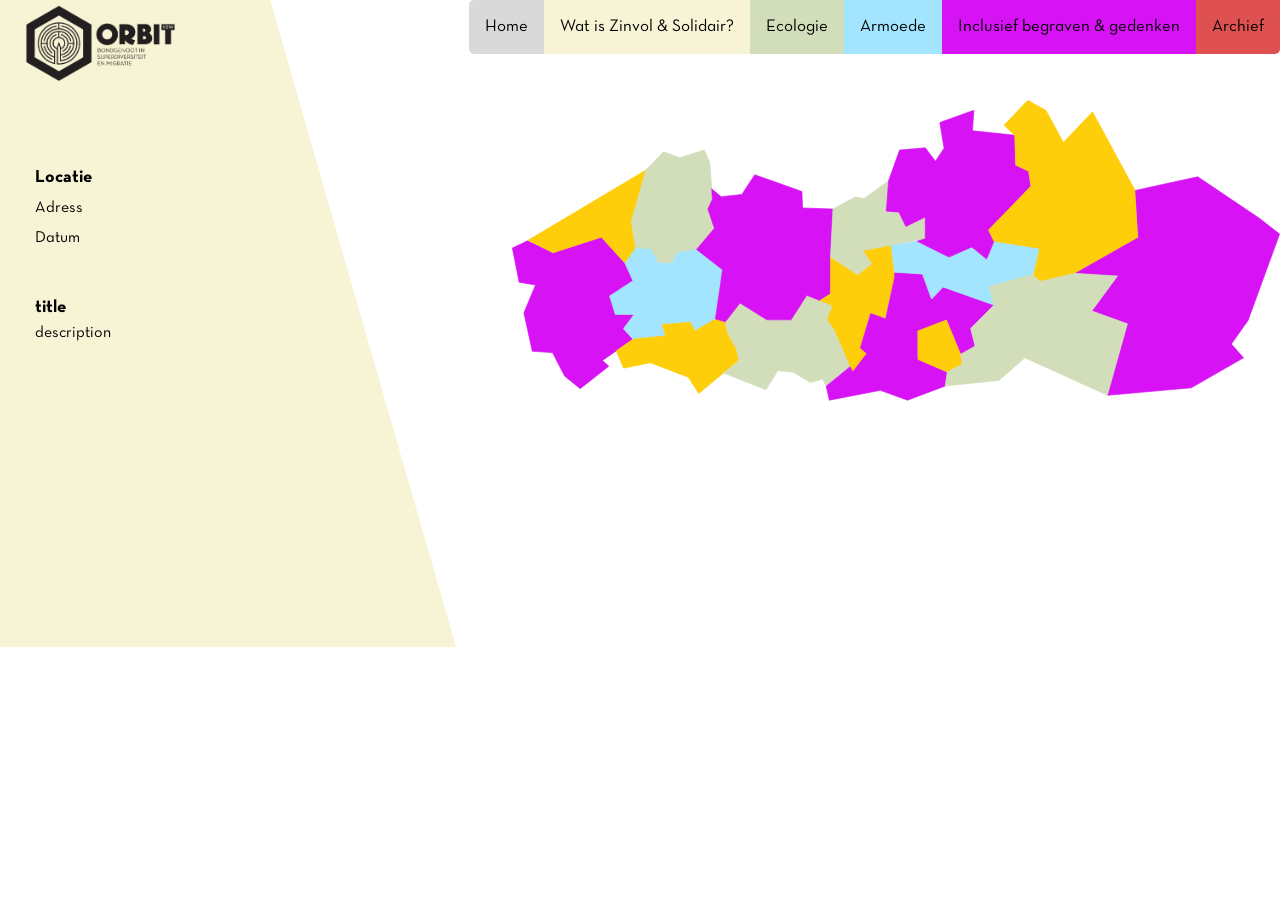
==== archief.html @ 5e09fa33 "Change active page" ====
<!doctype html>
<html lang="en">
	<head>
		<meta charset="UTF-8" />
		<meta name="viewport" content="width=device-width, initial-scale=1.0" />
		<link rel="stylesheet" href="style/style.css" />
		<script src="archief.js" defer></script>
		<title>Orbit Archief</title>
	</head>
	<body>
		<nav class="nav">
			<div class="logo">
				<a href="index.html"><img src="assets/logo.png" /></a>
			</div>
			<a id="home" href="index.html">Home</a>
			<a href="zinvol.html" id="zinvol">Wat is Zinvol & Solidair?</a>
			<a href="ecologie.html" id="ecologie">Ecologie</a>
			<a href="armoede.html" id="armoede">Armoede</a>
			<a href="begraven.html" id="begraven">Inclusief begraven & gedenken</a>
			<a class="active" href="archief.html" id="archief">Archief</a>
		</nav>
		<div class="mapContainer">
			<div class="mapOverlay">
				<h2 id="mapLocation">Locatie</h2>
				<p id="mapAddress">Adress</p>
				<p id="mapDate">Datum</p>
				<h2 id="mapTitle">title</h2>
				<p id="mapDescription">description</p>
				<svg xmlns="http://www.w3.org/2000/svg" width="456" height="647" viewBox="0 0 456 647" fill="none">
					<path id="themeColor" d="M456 647L270.18 0H-61V647H456Z" fill="#F7F4D5" />
				</svg>
			</div>
			<div class="map">
				<?xml version="1.0" encoding="UTF-8"?>
				<svg id="_Layer_" data-name="&amp;lt;Layer&amp;gt;" xmlns="http://www.w3.org/2000/svg" viewBox="0 0 1159.63 453.77">
					<defs></defs>
					<line class="cls-3" x1="184.4" y1="361.15" x2="190.48" y2="368.72" />
					<path
						class="cls-2"
						d="M.57,223.66c7.57-3.66,15.15-7.32,22.72-10.98l38.81,18.13,72.77-23.74,35.74,39.32,12.51,27.83-35.74,21.7,8.68,27.83h28.34l-16.6,22.21,14.81,15.19-45.96,32.04,9.45,8.68-43.15,33.96-23.49-18.89-18.38-35.49-30.38-2.04-12.77-57.96,17.62-42.13-24.77-4.09L.57,223.66Z"
					/>
					<polygon
						class="cls-4"
						points="201.76 105.96 24.31 211.66 62.1 230.81 134.86 207.06 170.61 246.38 186.95 225.6 180.05 182.3 201.76 105.96"
					/>
					<polyline
						id="IA3"
						data-location="Brugge"
						data-address="Hof van Watervliet, Oude burg 27"
						data-date="24 april 2024, 19u"
						data-title="leerdebat: vertrouwen en participatie in de superdiverse migratiesamenleving"
						data-description="Hoe kunnen we het vertrouwen en participatie in de superdiverse samenleving versterken? Politici, getuigen en experten gaan in gesprek op dit leerdebat. Na de verkiezingen in 2024 publiceerde."
						class="cls-5"
						points="201.76 105.96 228.82 78.13 253.33 87.32 290.35 75.32 298.78 94.72 302.61 149.87 295.71 164.68 305.67 193.79 278.61 225.6 249.25 231.06 242.1 246.38 221.42 247.66 209.16 225.6 186.72 224.17 180.05 182.3"
					/>
					<polygon
						class="cls-1"
						points="307.2 330.64 275.8 348.77 269.42 335.49 226.27 339.06 232.14 355.92 182.61 361.15 168.5 345.02 184.4 323.75 156.05 323.75 147.37 295.92 182.6 273.06 170.61 246.38 186.72 224.17 209.16 225.6 219.21 243.68 220.71 246.38 242.1 246.38 249.25 231.06 278.61 225.6 317.93 256.34 307.2 330.64"
					/>
					<polygon
						class="cls-4"
						points="226.27 339.06 269.42 335.49 275.8 348.77 307.2 330.64 322.27 334.72 325.08 350.81 338.86 376.09 341.93 393.45 281.93 443.23 266.1 418.47 208.91 396.77 168.57 404.94 157.33 378.78 182.61 361.15 232.14 355.92 226.27 339.06"
					/>
					<polygon
						class="cls-5"
						points="322.27 334.72 325.08 350.81 338.86 376.09 342.95 393.7 319.41 412.13 383.29 437.36 401.42 408.77 424.14 410.81 450.69 426.64 468.82 421.28 474.44 432.26 510.44 401.62 489.5 350.81 476.48 330.64 485.67 311.23 445.08 294.89 421.33 331.92 384.82 331.92 344.23 306.64 322.27 334.72"
					/>
					<polyline
						class="cls-2"
						points="301.49 133.7 302.61 149.87 295.71 164.68 305.67 193.79 278.61 225.6 317.93 256.34 307.2 330.64 322.27 334.72 344.23 306.64 384.82 331.92 421.33 331.92 445.08 294.89 464.91 302.88 480.91 292.66 480.91 237.87 484.65 164.68 438.69 162.98 437.67 138.13 366.52 112.94 347.12 142.55 316.48 145.96"
					/>
					<polygon
						class="cls-5"
						points="484.65 164.68 518.61 146.3 531.88 148.85 568.65 121.79 565.08 169.53 584.48 170.81 594.69 190.98 624.05 176.68 624.05 209.62 531.12 228.26 544.4 247.4 521.93 265.02 480.91 237.87 484.65 164.68"
					/>
					<polygon
						class="cls-4"
						points="480.91 237.87 521.93 265.02 544.4 247.4 531.12 228.26 572.41 219.98 577.84 267.58 563.03 328.85 540.31 322.21 526.01 374.55 535.71 382.72 514.52 410.81 501.55 380.05 487.46 347.65 476.48 330.64 484.48 310.76 464.91 302.88 480.91 292.66 480.91 237.87"
					/>
					<path
						class="cls-2"
						d="M577.84,267.58v-7.4l41.87,2.55,13.79,37.79,17.36-18.13,76.85,27.32-35.23,35.49,6.13,26.55-21.19,12.26-21.45-51.83-43.15,16.6s-.51,43.15.26,42.89,44.17,19.15,44.17,19.15l-3.06,20.94-56.94,21.45-41.11-14.81-76.85,14.81-4.85-20.94,36-29.62,4.09,8.17,21.19-28.09-9.7-8.17,15.35-52.03,22.7,7.61,13.79-62.55Z"
					/>
					<polygon
						class="cls-1"
						points="572.41 219.98 577.84 260.17 619.71 262.72 633.5 300.51 650.86 282.38 727.71 309.7 720.31 282.13 787.2 263.23 796.91 224.17 727.71 213.19 718.01 241.28 694.27 221.87 659.8 237.19 611.8 213.19 572.41 219.98"
					/>
					<polygon
						class="cls-2"
						points="568.65 121.79 565.19 167.97 584.25 169.4 594.69 190.98 624.05 176.68 624.05 209.62 611.8 213.19 659.8 237.19 694.27 221.87 716.77 240.27 727.71 213.19 719.54 196.34 782.86 130.72 780.05 107.49 759.88 98.04 759.12 53.11 695.29 46.47 697.33 15.58 646.01 33.96 652.4 72.77 639.37 92.43 624.05 72.26 585.25 75.58 568.65 121.79"
					/>
					<polygon class="cls-4" points="612.82 348.77 655.97 332.17 677.03 383.08 679.97 399.06 657.25 410.81 613.08 391.66 612.82 348.77" />
					<path
						class="cls-4"
						d="M759.12,53.11l-16.09-15.06S779.03-.25,779.29.51s26.81,15.06,26.81,15.06l26.55,48.51,43.91-46.21,64.34,118.72,4.6,71.49-94.47,53.36-54.13,12.77-9.45-9.45,9.45-40.6-69.19-10.98-8.17-16.85,64.34-66.38-3.83-22.47-19.22-9-1.71-45.38Z"
					/>
					<polyline
						class="cls-2"
						points="940.91 136.6 1035.46 116 1129.08 178.98 1159.03 202.47 1111.37 332.85 1086.18 368.6 1104.57 389.36 1025.59 434.64 898.95 445.87 929.25 337.96 875.46 318.55 914.27 265.79 851.03 261.45 945.5 208.09"
					/>
					<polygon
						class="cls-5"
						points="796.91 274.21 849.53 261.8 914.27 265.79 875.46 318.55 929.25 337.96 898.95 445.87 774.35 389.36 735.2 423.4 654.18 431.75 657.25 410.81 679.97 399.06 677.42 384 699.63 371.49 692.48 345.19 727.71 309.7 720.31 282.13 785.8 263.11 796.91 274.21"
					/>
				</svg>
			</div>
		</div>
	</body>
</html>
---- style/style.css ----
@import url("global.css");
@import url("typo.css");
@import url("slideshow.css");
@import url("navigation.css");
@import url("form.css");
@import url("archief.css");
@import url("topics.css");
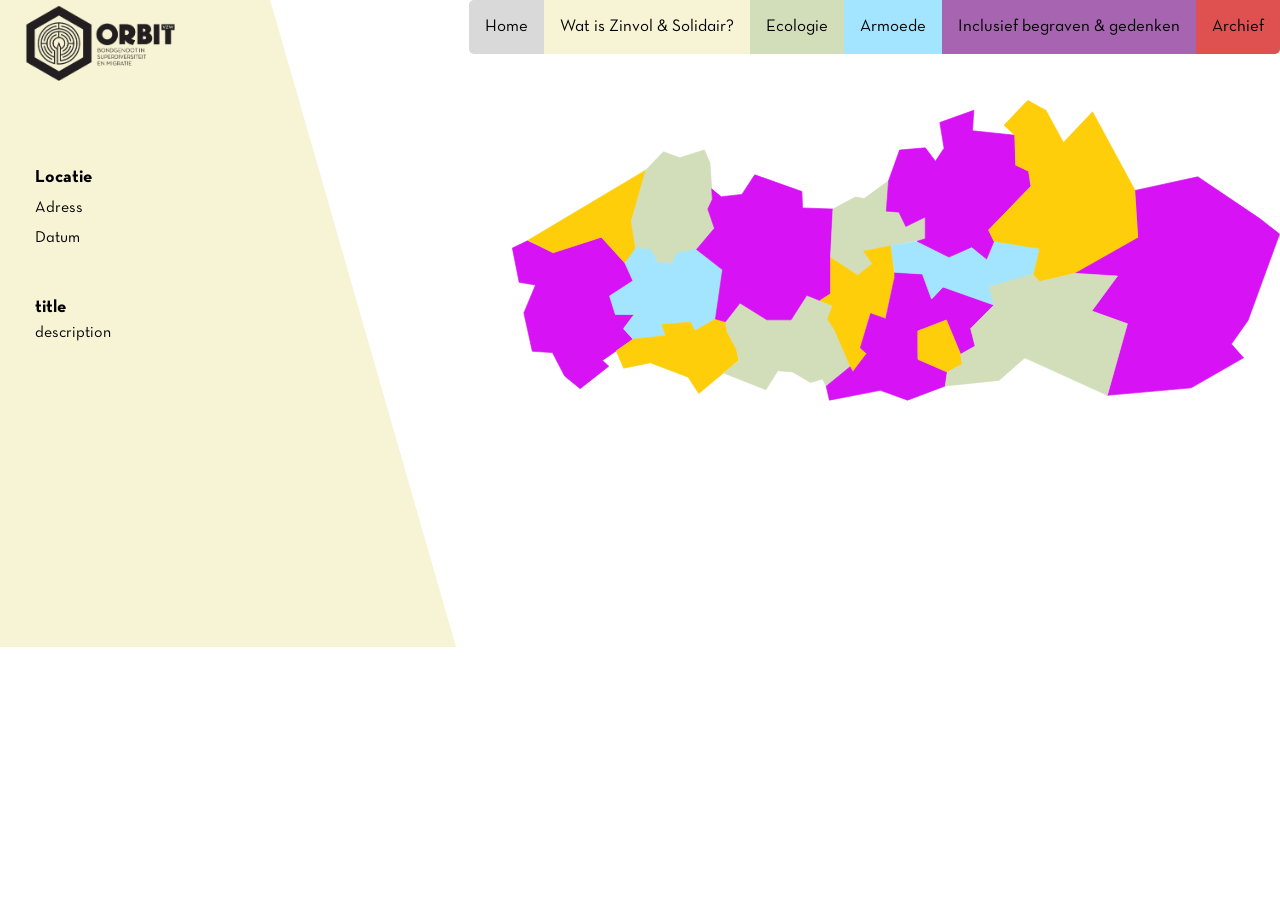
==== commit 8431ab1f: "map done" ====
--- a/archief.html
+++ b/archief.html
@@ -3,9 +3,13 @@
 	<head>
 		<meta charset="UTF-8" />
 		<meta name="viewport" content="width=device-width, initial-scale=1.0" />
+		<title>Orbit Archief</title>
 		<link rel="stylesheet" href="style/style.css" />
 		<script src="archief.js" defer></script>
-		<title>Orbit Archief</title>
+		<link rel="apple-touch-icon" sizes="180x180" href="favicon_io/apple-touch-icon.png" />
+		<link rel="icon" type="image/png" sizes="32x32" href="favicon_io/favicon-32x32.png" />
+		<link rel="icon" type="image/png" sizes="16x16" href="favicon_io/favicon-16x16.png" />
+		<link rel="manifest" href="favicon_io/site.webmanifest" />
 	</head>
 	<body>
 		<nav class="nav">
@@ -30,76 +34,170 @@
 					<path id="themeColor" d="M456 647L270.18 0H-61V647H456Z" fill="#F7F4D5" />
 				</svg>
 			</div>
+			<!--Parts of the map that have an event have the 'clickableEvent' class so its clickable and has a hover effect-->
 			<div class="map">
 				<?xml version="1.0" encoding="UTF-8"?>
 				<svg id="_Layer_" data-name="&amp;lt;Layer&amp;gt;" xmlns="http://www.w3.org/2000/svg" viewBox="0 0 1159.63 453.77">
 					<defs></defs>
 					<line class="cls-3" x1="184.4" y1="361.15" x2="190.48" y2="368.72" />
 					<path
+						data-location="Nog geen event"
+						data-address=""
+						data-date=""
+						data-title=""
+						data-description=""
+						data-color="#d712f5"
 						class="cls-2"
 						d="M.57,223.66c7.57-3.66,15.15-7.32,22.72-10.98l38.81,18.13,72.77-23.74,35.74,39.32,12.51,27.83-35.74,21.7,8.68,27.83h28.34l-16.6,22.21,14.81,15.19-45.96,32.04,9.45,8.68-43.15,33.96-23.49-18.89-18.38-35.49-30.38-2.04-12.77-57.96,17.62-42.13-24.77-4.09L.57,223.66Z"
 					/>
 					<polygon
 						class="cls-4"
+						data-location="Nog geen event"
+						data-address=""
+						data-date=""
+						data-description=""
+						data-title=""
+						data-color="#ffce0a"
 						points="201.76 105.96 24.31 211.66 62.1 230.81 134.86 207.06 170.61 246.38 186.95 225.6 180.05 182.3 201.76 105.96"
 					/>
 					<polyline
-						id="IA3"
 						data-location="Brugge"
 						data-address="Hof van Watervliet, Oude burg 27"
 						data-date="24 april 2024, 19u"
 						data-title="leerdebat: vertrouwen en participatie in de superdiverse migratiesamenleving"
+						data-color="#d1deb9"
 						data-description="Hoe kunnen we het vertrouwen en participatie in de superdiverse samenleving versterken? Politici, getuigen en experten gaan in gesprek op dit leerdebat. Na de verkiezingen in 2024 publiceerde."
+						class="cls-5 clickableEvent"
+						points="201.76 105.96 228.82 78.13 253.33 87.32 290.35 75.32 298.78 94.72 302.61 149.87 295.71 164.68 305.67 193.79 278.61 225.6 249.25 231.06 242.1 246.38 221.42 247.66 209.16 225.6 186.72 224.17 180.05 182.3"
+					/>
+					<polygon
+						class="cls-1"
+						data-location="Nog geen event"
+						data-address=""
+						data-date=""
+						data-title=""
+						data-description=""
+						data-color="#a3e5ff"
+						points="307.2 330.64 275.8 348.77 269.42 335.49 226.27 339.06 232.14 355.92 182.61 361.15 168.5 345.02 184.4 323.75 156.05 323.75 147.37 295.92 182.6 273.06 170.61 246.38 186.72 224.17 209.16 225.6 219.21 243.68 220.71 246.38 242.1 246.38 249.25 231.06 278.61 225.6 317.93 256.34 307.2 330.64"
+					/>
+					<polygon
+						class="cls-4"
+						data-location="Nog geen event"
+						data-address=""
+						data-date=""
+						data-title=""
+						data-description=""
+						data-color="#ffce0a"
+						points="226.27 339.06 269.42 335.49 275.8 348.77 307.2 330.64 322.27 334.72 325.08 350.81 338.86 376.09 341.93 393.45 281.93 443.23 266.1 418.47 208.91 396.77 168.57 404.94 157.33 378.78 182.61 361.15 232.14 355.92 226.27 339.06"
+					/>
+					<polygon
 						class="cls-5"
-						points="201.76 105.96 228.82 78.13 253.33 87.32 290.35 75.32 298.78 94.72 302.61 149.87 295.71 164.68 305.67 193.79 278.61 225.6 249.25 231.06 242.1 246.38 221.42 247.66 209.16 225.6 186.72 224.17 180.05 182.3"
-					/>
-					<polygon
-						class="cls-1"
-						points="307.2 330.64 275.8 348.77 269.42 335.49 226.27 339.06 232.14 355.92 182.61 361.15 168.5 345.02 184.4 323.75 156.05 323.75 147.37 295.92 182.6 273.06 170.61 246.38 186.72 224.17 209.16 225.6 219.21 243.68 220.71 246.38 242.1 246.38 249.25 231.06 278.61 225.6 317.93 256.34 307.2 330.64"
-					/>
-					<polygon
+						data-location="Nog geen event"
+						data-address=""
+						data-date=""
+						data-title=""
+						data-description=""
+						data-color="#d1deb9"
+						points="322.27 334.72 325.08 350.81 338.86 376.09 342.95 393.7 319.41 412.13 383.29 437.36 401.42 408.77 424.14 410.81 450.69 426.64 468.82 421.28 474.44 432.26 510.44 401.62 489.5 350.81 476.48 330.64 485.67 311.23 445.08 294.89 421.33 331.92 384.82 331.92 344.23 306.64 322.27 334.72"
+					/>
+					<polyline
+						class="cls-2 clickableEven"
+						data-location="Gent"
+						data-address="Biezekapelstraat 2"
+						data-date="23 april 2025"
+						data-title="De kracht van mystiek"
+						data-description="lezingen en getuigenissen van: Sinem Cakir, Kamel Bouzaiani, prof. Jhn Arblaster, vader Dominique Verbeke, pater Paul De Bois + een panelgesprek "
+						data-color="#d712f5"
+						points="301.49 133.7 302.61 149.87 295.71 164.68 305.67 193.79 278.61 225.6 317.93 256.34 307.2 330.64 322.27 334.72 344.23 306.64 384.82 331.92 421.33 331.92 445.08 294.89 464.91 302.88 480.91 292.66 480.91 237.87 484.65 164.68 438.69 162.98 437.67 138.13 366.52 112.94 347.12 142.55 316.48 145.96"
+					/>
+					<polygon
+						class="cls-5"
+						data-location="Nog geen event"
+						data-address=""
+						data-date=""
+						data-title=""
+						data-description=""
+						data-color="#d1deb9"
+						points="484.65 164.68 518.61 146.3 531.88 148.85 568.65 121.79 565.08 169.53 584.48 170.81 594.69 190.98 624.05 176.68 624.05 209.62 531.12 228.26 544.4 247.4 521.93 265.02 480.91 237.87 484.65 164.68"
+					/>
+					<polygon
+						class="cls-4 clickableEvent"
+						data-location="Dendermonde"
+						data-address="Kerkstraat 111, 9200 Dendermonde"
+						data-date="22 november 2025"
+						data-title="vier vrede: hoe kunnen we in dendermonde bouwen aan vrede?"
+						data-description="breng een voorwerp mee dat je kracht en hoop geeft: een voorwerp uit je levensbeschouwelijke pf culturele traditie, een foto van iemand die je kracht geeft, een gedicht, een boek, een geluksbrenger"
+						data-color="#ffce0a"
+						points="480.91 237.87 521.93 265.02 544.4 247.4 531.12 228.26 572.41 219.98 577.84 267.58 563.03 328.85 540.31 322.21 526.01 374.55 535.71 382.72 514.52 410.81 501.55 380.05 487.46 347.65 476.48 330.64 484.48 310.76 464.91 302.88 480.91 292.66 480.91 237.87"
+					/>
+					<path
+						class="cls-2"
+						data-location="Nog geen event"
+						data-address=""
+						data-date=""
+						data-title=""
+						data-description=""
+						data-color="#d712f5"
+						d="M577.84,267.58v-7.4l41.87,2.55,13.79,37.79,17.36-18.13,76.85,27.32-35.23,35.49,6.13,26.55-21.19,12.26-21.45-51.83-43.15,16.6s-.51,43.15.26,42.89,44.17,19.15,44.17,19.15l-3.06,20.94-56.94,21.45-41.11-14.81-76.85,14.81-4.85-20.94,36-29.62,4.09,8.17,21.19-28.09-9.7-8.17,15.35-52.03,22.7,7.61,13.79-62.55Z"
+					/>
+					<polygon
+						class="cls-1 clickableEvent"
+						data-location="Willebroek"
+						data-address="stationlaan 4, huis van vrije tijd"
+						data-date="11 maart 2026"
+						data-title="samen vasten, samen delen"
+						data-description="In 2026 valt de vastenperiode voor moslims en christenen samen. Dat maakt deze periode extra bijzonder.Samen eten is een mooie manier om elkaar te ontmoeten en te verbinden. "
+						data-color="#a3e5ff"
+						points="572.41 219.98 577.84 260.17 619.71 262.72 633.5 300.51 650.86 282.38 727.71 309.7 720.31 282.13 787.2 263.23 796.91 224.17 727.71 213.19 718.01 241.28 694.27 221.87 659.8 237.19 611.8 213.19 572.41 219.98"
+					/>
+					<polygon
+						class="cls-2 clickableEvent"
+						data-location="Antwerpen"
+						data-address="Van Kerckhovenstraat 36"
+						data-date="25 augustus 2025"
+						data-title="eten met de buren"
+						data-description="zin in een gezellige avond vol smaak en ontmoeting? Schuif mee aan tafel en ontdek de verhalen van je buren bij een bord heerlijk eten."
+						data-color="#d712f5"
+						points="568.65 121.79 565.19 167.97 584.25 169.4 594.69 190.98 624.05 176.68 624.05 209.62 611.8 213.19 659.8 237.19 694.27 221.87 716.77 240.27 727.71 213.19 719.54 196.34 782.86 130.72 780.05 107.49 759.88 98.04 759.12 53.11 695.29 46.47 697.33 15.58 646.01 33.96 652.4 72.77 639.37 92.43 624.05 72.26 585.25 75.58 568.65 121.79"
+					/>
+					<polygon
+						class="cls-4 clickableEvent"
+						data-location="Brussel"
+						data-address="huisevettersstraat 165"
+						data-date="29 oktober 2025"
+						data-title="Omgaan met racisme"
+						data-description="gratis training ‘omgaan met racisme’"
+						data-color="#ffce0a"
+						points="612.82 348.77 655.97 332.17 677.03 383.08 679.97 399.06 657.25 410.81 613.08 391.66 612.82 348.77"
+					/>
+					<path
 						class="cls-4"
-						points="226.27 339.06 269.42 335.49 275.8 348.77 307.2 330.64 322.27 334.72 325.08 350.81 338.86 376.09 341.93 393.45 281.93 443.23 266.1 418.47 208.91 396.77 168.57 404.94 157.33 378.78 182.61 361.15 232.14 355.92 226.27 339.06"
-					/>
-					<polygon
-						class="cls-5"
-						points="322.27 334.72 325.08 350.81 338.86 376.09 342.95 393.7 319.41 412.13 383.29 437.36 401.42 408.77 424.14 410.81 450.69 426.64 468.82 421.28 474.44 432.26 510.44 401.62 489.5 350.81 476.48 330.64 485.67 311.23 445.08 294.89 421.33 331.92 384.82 331.92 344.23 306.64 322.27 334.72"
+						data-location="Nog geen event"
+						data-address=""
+						data-date=""
+						data-title=""
+						data-description=""
+						data-color="#ffce0a"
+						d="M759.12,53.11l-16.09-15.06S779.03-.25,779.29.51s26.81,15.06,26.81,15.06l26.55,48.51,43.91-46.21,64.34,118.72,4.6,71.49-94.47,53.36-54.13,12.77-9.45-9.45,9.45-40.6-69.19-10.98-8.17-16.85,64.34-66.38-3.83-22.47-19.22-9-1.71-45.38Z"
 					/>
 					<polyline
 						class="cls-2"
-						points="301.49 133.7 302.61 149.87 295.71 164.68 305.67 193.79 278.61 225.6 317.93 256.34 307.2 330.64 322.27 334.72 344.23 306.64 384.82 331.92 421.33 331.92 445.08 294.89 464.91 302.88 480.91 292.66 480.91 237.87 484.65 164.68 438.69 162.98 437.67 138.13 366.52 112.94 347.12 142.55 316.48 145.96"
-					/>
-					<polygon
-						class="cls-5"
-						points="484.65 164.68 518.61 146.3 531.88 148.85 568.65 121.79 565.08 169.53 584.48 170.81 594.69 190.98 624.05 176.68 624.05 209.62 531.12 228.26 544.4 247.4 521.93 265.02 480.91 237.87 484.65 164.68"
-					/>
-					<polygon
-						class="cls-4"
-						points="480.91 237.87 521.93 265.02 544.4 247.4 531.12 228.26 572.41 219.98 577.84 267.58 563.03 328.85 540.31 322.21 526.01 374.55 535.71 382.72 514.52 410.81 501.55 380.05 487.46 347.65 476.48 330.64 484.48 310.76 464.91 302.88 480.91 292.66 480.91 237.87"
-					/>
-					<path
-						class="cls-2"
-						d="M577.84,267.58v-7.4l41.87,2.55,13.79,37.79,17.36-18.13,76.85,27.32-35.23,35.49,6.13,26.55-21.19,12.26-21.45-51.83-43.15,16.6s-.51,43.15.26,42.89,44.17,19.15,44.17,19.15l-3.06,20.94-56.94,21.45-41.11-14.81-76.85,14.81-4.85-20.94,36-29.62,4.09,8.17,21.19-28.09-9.7-8.17,15.35-52.03,22.7,7.61,13.79-62.55Z"
-					/>
-					<polygon
-						class="cls-1"
-						points="572.41 219.98 577.84 260.17 619.71 262.72 633.5 300.51 650.86 282.38 727.71 309.7 720.31 282.13 787.2 263.23 796.91 224.17 727.71 213.19 718.01 241.28 694.27 221.87 659.8 237.19 611.8 213.19 572.41 219.98"
-					/>
-					<polygon
-						class="cls-2"
-						points="568.65 121.79 565.19 167.97 584.25 169.4 594.69 190.98 624.05 176.68 624.05 209.62 611.8 213.19 659.8 237.19 694.27 221.87 716.77 240.27 727.71 213.19 719.54 196.34 782.86 130.72 780.05 107.49 759.88 98.04 759.12 53.11 695.29 46.47 697.33 15.58 646.01 33.96 652.4 72.77 639.37 92.43 624.05 72.26 585.25 75.58 568.65 121.79"
-					/>
-					<polygon class="cls-4" points="612.82 348.77 655.97 332.17 677.03 383.08 679.97 399.06 657.25 410.81 613.08 391.66 612.82 348.77" />
-					<path
-						class="cls-4"
-						d="M759.12,53.11l-16.09-15.06S779.03-.25,779.29.51s26.81,15.06,26.81,15.06l26.55,48.51,43.91-46.21,64.34,118.72,4.6,71.49-94.47,53.36-54.13,12.77-9.45-9.45,9.45-40.6-69.19-10.98-8.17-16.85,64.34-66.38-3.83-22.47-19.22-9-1.71-45.38Z"
-					/>
-					<polyline
-						class="cls-2"
+						data-location="Nog geen event"
+						data-address=""
+						data-date=""
+						data-title=""
+						data-description=""
+						data-color="#d712f5"
 						points="940.91 136.6 1035.46 116 1129.08 178.98 1159.03 202.47 1111.37 332.85 1086.18 368.6 1104.57 389.36 1025.59 434.64 898.95 445.87 929.25 337.96 875.46 318.55 914.27 265.79 851.03 261.45 945.5 208.09"
 					/>
 					<polygon
-						class="cls-5"
+						class="cls-5 clickableEvent"
+						data-location="Leuven"
+						data-address="Aarschotsesteenweg 366 3012 Wilsele"
+						data-date="7 september 2025"
+						data-title="Opendeur vluchtelingen huiss leuven"
+						data-description="Ook dit jaar organiseert het Vluchtelingenhuis in wisele/leuven. Noteer het alvast in jullie agenda: zondag 7 septmeber 2025 vanaf 15u. De formule is vernieuwd, er zal geen middagbuffer meer zijn maar des te meer animatie, informatie, hapjes en drankjes! "
+						data-color="#d1deb9"
 						points="796.91 274.21 849.53 261.8 914.27 265.79 875.46 318.55 929.25 337.96 898.95 445.87 774.35 389.36 735.2 423.4 654.18 431.75 657.25 410.81 679.97 399.06 677.42 384 699.63 371.49 692.48 345.19 727.71 309.7 720.31 282.13 785.8 263.11 796.91 274.21"
 					/>
 				</svg>
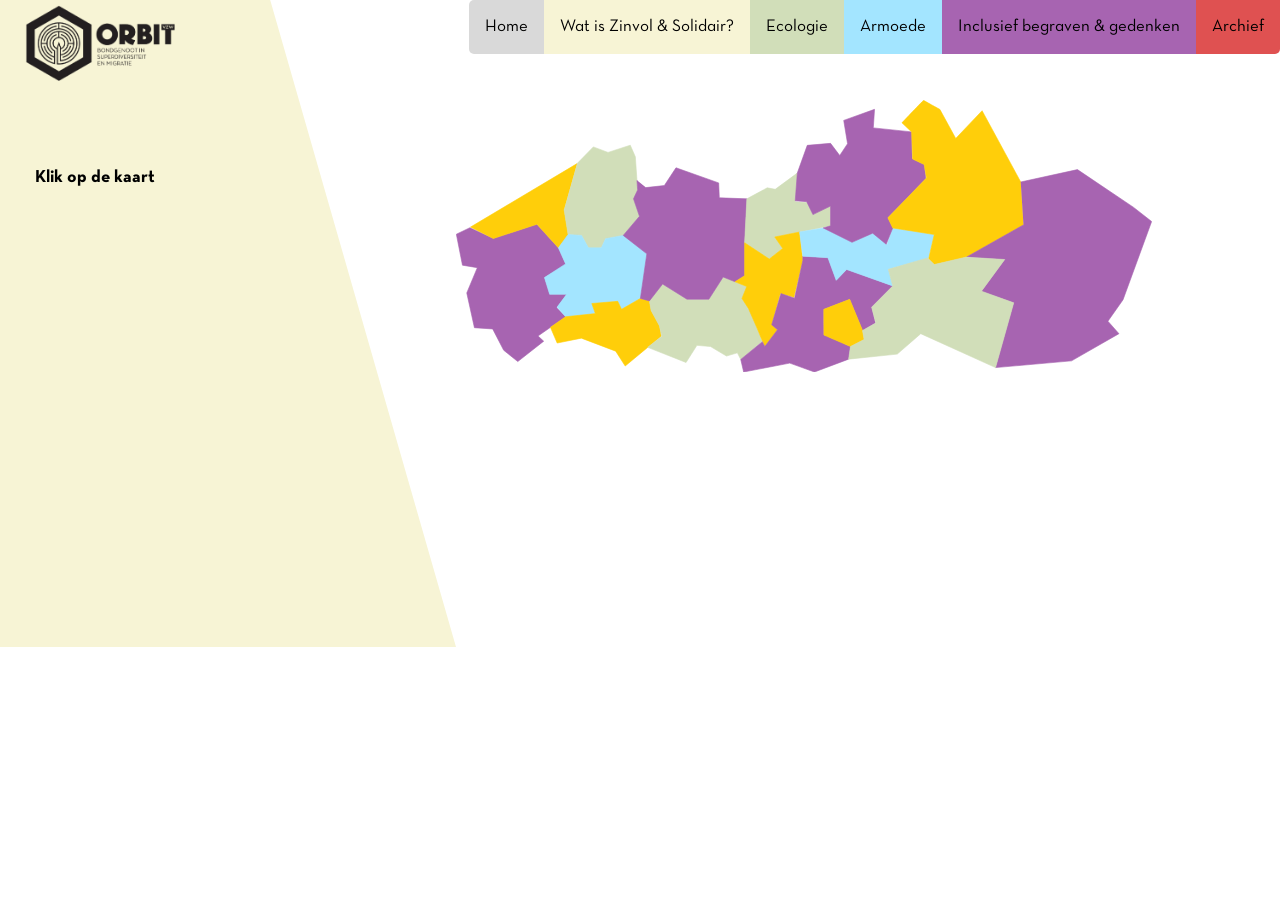
==== commit 1449c243: "colors map" ====
--- a/archief.html
+++ b/archief.html
@@ -25,16 +25,17 @@
 		</nav>
 		<div class="mapContainer">
 			<div class="mapOverlay">
-				<h2 id="mapLocation">Locatie</h2>
-				<p id="mapAddress">Adress</p>
-				<p id="mapDate">Datum</p>
-				<h2 id="mapTitle">title</h2>
-				<p id="mapDescription">description</p>
+				<h2 id="mapLocation">Klik op de kaart</h2>
+				<p id="mapAddress"></p>
+				<p id="mapDate"></p>
+				<h2 id="mapTitle"></h2>
+				<p id="mapDescription"></p>
 				<svg xmlns="http://www.w3.org/2000/svg" width="456" height="647" viewBox="0 0 456 647" fill="none">
 					<path id="themeColor" d="M456 647L270.18 0H-61V647H456Z" fill="#F7F4D5" />
 				</svg>
 			</div>
 			<!--Parts of the map that have an event have the 'clickableEvent' class so its clickable and has a hover effect-->
+			<!--if you want to add an event fill in the data-x="" and add 'clickableEvent' to the class-->
 			<div class="map">
 				<?xml version="1.0" encoding="UTF-8"?>
 				<svg id="_Layer_" data-name="&amp;lt;Layer&amp;gt;" xmlns="http://www.w3.org/2000/svg" viewBox="0 0 1159.63 453.77">
@@ -46,7 +47,7 @@
 						data-date=""
 						data-title=""
 						data-description=""
-						data-color="#d712f5"
+						data-color="#A764B1"
 						class="cls-2"
 						d="M.57,223.66c7.57-3.66,15.15-7.32,22.72-10.98l38.81,18.13,72.77-23.74,35.74,39.32,12.51,27.83-35.74,21.7,8.68,27.83h28.34l-16.6,22.21,14.81,15.19-45.96,32.04,9.45,8.68-43.15,33.96-23.49-18.89-18.38-35.49-30.38-2.04-12.77-57.96,17.62-42.13-24.77-4.09L.57,223.66Z"
 					/>
@@ -107,7 +108,7 @@
 						data-date="23 april 2025"
 						data-title="De kracht van mystiek"
 						data-description="lezingen en getuigenissen van: Sinem Cakir, Kamel Bouzaiani, prof. Jhn Arblaster, vader Dominique Verbeke, pater Paul De Bois + een panelgesprek "
-						data-color="#d712f5"
+						data-color="#A764B1"
 						points="301.49 133.7 302.61 149.87 295.71 164.68 305.67 193.79 278.61 225.6 317.93 256.34 307.2 330.64 322.27 334.72 344.23 306.64 384.82 331.92 421.33 331.92 445.08 294.89 464.91 302.88 480.91 292.66 480.91 237.87 484.65 164.68 438.69 162.98 437.67 138.13 366.52 112.94 347.12 142.55 316.48 145.96"
 					/>
 					<polygon
@@ -137,7 +138,7 @@
 						data-date=""
 						data-title=""
 						data-description=""
-						data-color="#d712f5"
+						data-color="#A764B1"
 						d="M577.84,267.58v-7.4l41.87,2.55,13.79,37.79,17.36-18.13,76.85,27.32-35.23,35.49,6.13,26.55-21.19,12.26-21.45-51.83-43.15,16.6s-.51,43.15.26,42.89,44.17,19.15,44.17,19.15l-3.06,20.94-56.94,21.45-41.11-14.81-76.85,14.81-4.85-20.94,36-29.62,4.09,8.17,21.19-28.09-9.7-8.17,15.35-52.03,22.7,7.61,13.79-62.55Z"
 					/>
 					<polygon
@@ -157,7 +158,7 @@
 						data-date="25 augustus 2025"
 						data-title="eten met de buren"
 						data-description="zin in een gezellige avond vol smaak en ontmoeting? Schuif mee aan tafel en ontdek de verhalen van je buren bij een bord heerlijk eten."
-						data-color="#d712f5"
+						data-color="#A764B1"
 						points="568.65 121.79 565.19 167.97 584.25 169.4 594.69 190.98 624.05 176.68 624.05 209.62 611.8 213.19 659.8 237.19 694.27 221.87 716.77 240.27 727.71 213.19 719.54 196.34 782.86 130.72 780.05 107.49 759.88 98.04 759.12 53.11 695.29 46.47 697.33 15.58 646.01 33.96 652.4 72.77 639.37 92.43 624.05 72.26 585.25 75.58 568.65 121.79"
 					/>
 					<polygon
@@ -187,7 +188,7 @@
 						data-date=""
 						data-title=""
 						data-description=""
-						data-color="#d712f5"
+						data-color="#A764B1"
 						points="940.91 136.6 1035.46 116 1129.08 178.98 1159.03 202.47 1111.37 332.85 1086.18 368.6 1104.57 389.36 1025.59 434.64 898.95 445.87 929.25 337.96 875.46 318.55 914.27 265.79 851.03 261.45 945.5 208.09"
 					/>
 					<polygon
--- a/style/style.css
+++ b/style/style.css
@@ -1,7 +1,6 @@
 @import url("global.css");
 @import url("typo.css");
 @import url("slideshow.css");
-@import url("navigation.css");
 @import url("form.css");
 @import url("archief.css");
 @import url("topics.css");
